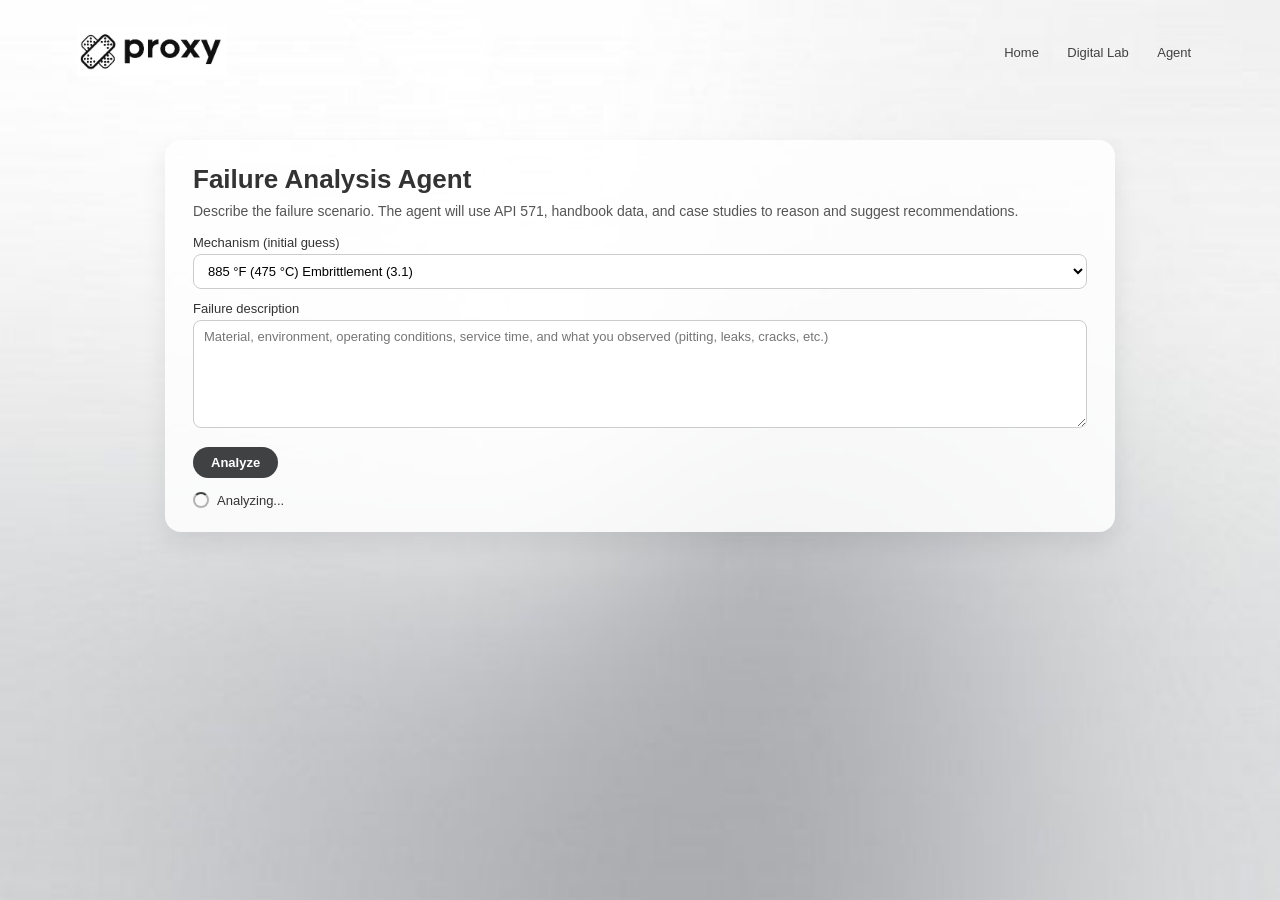
==== frontend/MECC/Agent.html @ 6a32adf0 "Initial commit: Proxy failure-analysis app Reorganized project structure: removed stray files/dirs f" ====
<!DOCTYPE html>
<html lang="en">
    <head>
        <meta charset="utf-8" />
        <meta name="viewport" content="width=device-width, initial-scale=1.0">
        <meta http-equiv="X-UA-Compatible" content="ie=edge">
        <title>Proxy - Agent</title>  
        <link href='https://unpkg.com/boxicons@2.0.9/css/boxicons.min.css' rel='stylesheet'>
        <link rel="preconnect" href="https://fonts.googleapis.com">
        <link rel="preconnect" href="https://fonts.gstatic.com" crossorigin>
        <link href="https://fonts.googleapis.com/css2?family=Montserrat:wght@500;600;700&display=swap" rel="stylesheet">

        <style>
        *{
            margin:0;
            padding:0;
            box-sizing:border-box;
            font-family:"KoHo", sans-serif ;
        }
        body {
            background-repeat: no-repeat;
            background-size: cover;
            justify-content: center;
            align-items: center;
            min-height:100vh ;
            margin:0;
            background: url("whitbg.jpeg") center/cover no-repeat;
            padding-top: 100px;
            font-family: "KoHo", sans-serif;
        }

        .header{
            width:100%;
            top:0;
            position: fixed;
        }
        nav{
            display:flex;
            padding:2% 6%;
            justify-content: space-between;
            align-items: center;
        }

        nav img{
            width:150px;
        }

        .nav-links{
            flex:1;
            text-align: right;
        }

        .nav-links ul li{
            list-style:none;
            display:inline-block;
            padding: 8px 12px;
            position: relative;
        }

        .nav-links ul li a{
            color:#404143;
            text-decoration: none;
            font-size: 13px;
        }
        .nav-links ul li::after{
            content:'' ;
            width:0%;
            height: 2px;
            background: #404143;
            display: block;
            margin:auto;
            transition:0.5s;
        }
        .nav-links ul li:hover::after{
            width:100%;
        }

        /* ---------- Agent section styles ---------- */

        .agent-wrapper{
            max-width: 950px;
            margin: 0 auto;
            margin-top: 40px;
            padding: 24px 28px;
            background: rgba(255,255,255,0.85);
            border-radius: 16px;
            box-shadow: 0 10px 25px rgba(0,0,0,0.08);
        }

        .agent-title{
            font-size: 26px;
            font-weight: 600;
            color:#333;
            margin-bottom: 8px;
        }

        .agent-subtitle{
            font-size: 14px;
            color:#555;
            margin-bottom: 16px;
        }

        .agent-form{
            display:flex;
            flex-direction:column;
            gap: 12px;
        }

        .agent-form label{
            font-size: 13px;
            color:#333;
            font-weight: 500;
        }

        .agent-form select,
        .agent-form textarea{
            width:100%;
            margin-top: 4px;
            padding: 8px 10px;
            border-radius: 8px;
            border:1px solid #ccc;
            font-size: 13px;
            resize: vertical;
            background: #fff;
        }

        .agent-form button{
            align-self:flex-start;
            margin-top: 4px;
            padding: 8px 18px;
            border-radius: 999px;
            border:none;
            cursor:pointer;
            font-size: 13px;
            font-weight: 600;
            background:#404143;
            color:#fff;
            transition: background 0.2s, transform 0.1s;
        }
        .agent-form button:hover{
            background:#2e2f31;
            transform: translateY(-1px);
        }

        .agent-status{
            display:none;
            margin-top: 14px;
            font-size: 13px;
            color:#333;
            display:flex;
            align-items:center;
            gap:8px;
        }

        .agent-spinner{
            width:16px;
            height:16px;
            border-radius:50%;
            border:2px solid #b3b3b3;
            border-top-color:#404143;
            animation: spin 0.8s linear infinite;
        }

        .agent-results{
            display:none;
            margin-top: 22px;
        }

        .agent-section-title{
            font-size: 16px;
            font-weight: 600;
            margin-bottom: 6px;
            color:#333;
        }

        .agent-mechanisms{
            font-size: 13px;
            white-space: pre-wrap;
            background:#f7f7f7;
            border-radius: 10px;
            padding:10px 12px;
            margin-bottom: 16px;
        }

        .agent-recs h4{
            font-size: 14px;
            margin: 10px 0 4px;
            color:#333;
        }

        .agent-recs ul{
            margin-left:18px;
            font-size:13px;
        }

        @keyframes spin {
          to { transform: rotate(360deg); }
        }

        @media (max-width: 768px){
            .agent-wrapper{
                margin: 20px;
                padding:18px;
            }
        }
        </style>
    </head>   
    <body>
        <section class="header">
            <nav>
                <a href="indexx.html"><img src="Logo.jpeg" alt="Proxy logo"></a>
                <div class="nav-links" id="navLinks">
                    <ul>
                        <li><a href="Index.html">Home</a></li>
                        <li><a href="CV.html">Digital Lab</a></li>
                        <li><a href="Agent.html">Agent</a></li>
                    </ul>
                </div>
            </nav>
        </section>

        <!-- Agent content -->
        <section class="page page2">
            <div class="agent-wrapper">
                <h1 class="agent-title">Failure Analysis Agent</h1>
                <p class="agent-subtitle">
                    Describe the failure scenario. The agent will use API&nbsp;571,
                    handbook data, and case studies to reason and suggest recommendations.
                </p>

                <form id="agent-form" class="agent-form">
                    <label>
                        Mechanism (initial guess)
                        <select id="mechanism">
                            <option value="3.1">885 °F (475 °C) Embrittlement (3.1)</option>
                            <option value="3.2">Amine Corrosion (3.2)</option>
                            <option value="3.3">Amine Stress Corrosion Cracking (3.3)</option>
                            <option value="3.4">Ammonia Stress Corrosion Cracking (3.4)</option>
                            <option value="3.5">Ammonium Bisulfide Corrosion (Alkaline Sour Water) (3.5)</option>
                            <option value="3.6">Ammonium Chloride and Amine Hydrochloride Corrosion (3.6)</option>
                            <option value="3.7">Aqueous Organic Acid Corrosion (3.7)</option>
                            <option value="3.8">Atmospheric Corrosion (3.8)</option>
                            <option value="3.9">Boiler Water and Steam Condensate Corrosion (3.9)</option>
                            <option value="3.10">Brine Corrosion (3.10)</option>
                            <option value="3.11">Brittle Fracture (3.11)</option>
                            <option value="3.12">Carbonate Stress Corrosion Cracking (3.12)</option>
                            <option value="3.13">Carburization (3.13)</option>
                            <option value="3.14">Caustic Corrosion (3.14)</option>
                            <option value="3.15">Caustic Stress Corrosion Cracking (3.15)</option>
                            <option value="3.16">Cavitation (3.16)</option>
                            <option value="3.17">Chloride Stress Corrosion Cracking (3.17)</option>
                            <option value="3.18">CO₂ Corrosion (3.18)</option>
                            <option value="3.19">Concentration Cell Corrosion (3.19)</option>
                            <option value="3.20">Cooling Water Corrosion (3.20)</option>
                            <option value="3.21">Corrosion Fatigue (3.21)</option>
                            <option value="3.22">Corrosion Under Insulation (CUI) (3.22)</option>
                            <option value="3.23">Creep and Stress Rupture (3.23)</option>
                            <option value="3.24">Dealloying (3.24)</option>
                            <option value="3.25">Decarburization (3.25)</option>
                            <option value="3.26">Dissimilar Metal Weld Cracking (3.26)</option>
                            <option value="3.27">Erosion / Erosion-Corrosion (3.27)</option>
                            <option value="3.28">Ethanol Stress Corrosion Cracking (3.28)</option>
                            <option value="3.29">Flue Gas Dew Point Corrosion (3.29)</option>
                            <option value="3.30">Fuel Ash Corrosion (3.30)</option>
                            <option value="3.31">Galvanic Corrosion (3.31)</option>
                            <option value="3.32">Gaseous Oxygen-enhanced Ignition and Combustion (3.32)</option>
                            <option value="3.33">Graphitic Corrosion of Cast Irons (3.33)</option>
                            <option value="3.34">Graphitization (3.34)</option>
                            <option value="3.35">High-temperature H₂/H₂S Corrosion (3.35)</option>
                            <option value="3.36">High-temperature Hydrogen Attack (3.36)</option>
                            <option value="3.37">Hydrochloric Acid Corrosion (3.37)</option>
                            <option value="3.38">Hydrofluoric Acid Corrosion (3.38)</option>
                            <option value="3.39">Hydrofluoric Acid Stress Corrosion Cracking of Nickel Alloys (3.39)</option>
                            <option value="3.40">Hydrogen Embrittlement (3.40)</option>
                            <option value="3.41">Hydrogen Stress Cracking in Hydrofluoric Acid (3.41)</option>
                            <option value="3.42">Liquid Metal Embrittlement (3.42)</option>
                            <option value="3.43">Mechanical Fatigue (including Vibration-Induced Fatigue) (3.43)</option>
                            <option value="3.44">Metal Dusting (3.44)</option>
                            <option value="3.45">Microbiologically Influenced Corrosion (MIC) (3.45)</option>
                            <option value="3.46">Naphthenic Acid Corrosion (3.46)</option>
                            <option value="3.47">Nitriding (3.47)</option>
                            <option value="3.48">Oxidation (3.48)</option>
                            <option value="3.49">Oxygenated Process Water Corrosion (3.49)</option>
                            <option value="3.50">Phenol (Carbolic Acid) Corrosion (3.50)</option>
                            <option value="3.51">Phosphoric Acid Corrosion (3.51)</option>
                            <option value="3.52">Polythionic Acid Stress Corrosion Cracking (3.52)</option>
                            <option value="3.53">Refractory Degradation (3.53)</option>
                            <option value="3.54">Stress Relaxation Cracking (Reheat Cracking) (3.54)</option>
                            <option value="3.55">Short-term Overheating-Stress Rupture (3.55)</option>
                            <option value="3.56">Sigma Phase Embrittlement (3.56)</option>
                            <option value="3.57">Soil Corrosion (3.57)</option>
                            <option value="3.58">Sour Water Corrosion (Acidic) (3.58)</option>
                            <option value="3.59">Spheroidization (Softening) (3.59)</option>
                            <option value="3.60">Strain Aging (3.60)</option>
                            <option value="3.61">Sulfidation (3.61)</option>
                            <option value="3.62">Sulfuric Acid Corrosion (3.62)</option>
                            <option value="3.63">Temper Embrittlement (3.63)</option>
                            <option value="3.64">Thermal Fatigue (3.64)</option>
                            <option value="3.65">Thermal Shock (3.65)</option>
                            <option value="3.66">Titanium Hydriding (3.66)</option>
                            <option value="3.67">Wet H₂S Damage (Blistering / HIC / SOHIC / SSC) (3.67)</option>
                        </select>
                    </label>

                    <label>
                        Failure description
                        <textarea id="description" rows="6"
                            placeholder="Material, environment, operating conditions, service time, and what you observed (pitting, leaks, cracks, etc.)"></textarea>
                    </label>

                    <button type="submit">Analyze</button>
                </form>

                <!-- Loading / status -->
                <div id="agent-status" class="agent-status">
                    <div class="agent-spinner"></div>
                    <span id="agent-status-text">Analyzing...</span>
                </div>

                <!-- Results -->
                <div id="agent-results" class="agent-results">
                    <h2 class="agent-section-title">Mechanism assessment</h2>
                    <div id="agent-mechanisms" class="agent-mechanisms"></div>

                    <h2 class="agent-section-title">Recommendations</h2>
                    <div id="agent-recs" class="agent-recs"></div>
                </div>
            </div>
        </section>

        <div style="height:80px;"></div>

        <!-- If you still use script.js for image upload on other pages -->
        <script src="script.js"></script>

        <!-- Agent JS -->
        <script>
        document.addEventListener('DOMContentLoaded', () => {
            const form = document.getElementById('agent-form');
            if (!form) return;

            const statusBox = document.getElementById('agent-status');
            const statusText = document.getElementById('agent-status-text');
            const resultsBox = document.getElementById('agent-results');
            const mechBox = document.getElementById('agent-mechanisms');
            const recsBox = document.getElementById('agent-recs');

            form.addEventListener('submit', async (e) => {
                e.preventDefault();

                const desc = document.getElementById('description').value.trim();
                const mechId = document.getElementById('mechanism').value;

                if (!desc) {
                    alert('Please enter a failure description.');
                    return;
                }

                // show loader
                statusBox.style.display = 'flex';
                statusText.textContent = 'Analyzing...';
                resultsBox.style.display = 'none';

                try {
                    const resp = await fetch('http://127.0.0.1:5000/api/analyze', {
                        method: 'POST',
                        headers: { 'Content-Type': 'application/json' },
                        body: JSON.stringify({
                            description: desc,
                            mechanism_id: mechId
                        })
                    });

                    if (!resp.ok) {
                        let errMsg = 'Server error (' + resp.status + ')';
                        try {
                            const errData = await resp.json();
                            if (errData && errData.error) errMsg = errData.error;
                        } catch (_) {}
                        throw new Error(errMsg);
                    }

                    const data = await resp.json();

                    const mechs = data.mechanisms || [];
                    mechBox.textContent = mechs.map(m =>
                        `${m.name} — ${(m.confidence * 100).toFixed(0)}% confidence\n${m.reasoning}`
                    ).join('\n\n');

                    const rec = data.recommendations || {};
                    const listHtml = (items) => (items || []).map(i => `<li>${i}</li>`).join('');

                    recsBox.innerHTML = `
                        <h4>Immediate actions</h4>
                        <ul>${listHtml(rec.immediate)}</ul>

                        <h4>Medium-term actions</h4>
                        <ul>${listHtml(rec.medium_term)}</ul>

                        <h4>Long-term actions</h4>
                        <ul>${listHtml(rec.long_term)}</ul>

                        <h4>Monitoring</h4>
                        <ul>${listHtml(rec.monitoring)}</ul>

                        <h4>Information gaps</h4>
                        <ul>${listHtml(rec.gaps)}</ul>
                    `;

                    statusText.textContent = 'Analysis complete';
                    resultsBox.style.display = 'block';
                } catch (err) {
                    console.error(err);
                    statusText.textContent = 'Error: ' + err.message;
                }
            });
        });
        </script>
    </body>
</html>
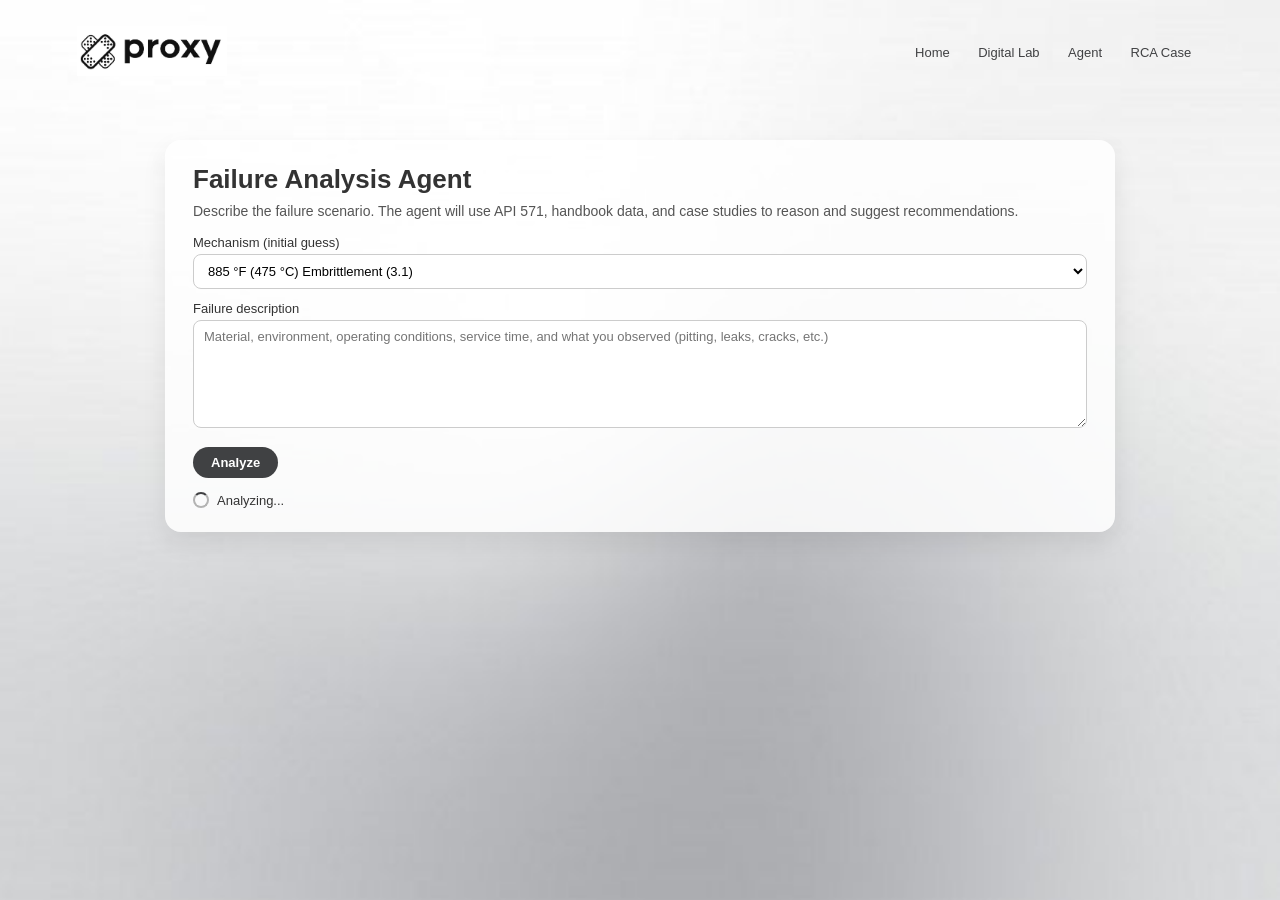
==== commit 205e3276: "Add RCA case page, cap RAG chunk size, and fix demo blockers - frontend: new Case.html covering the " ====
--- a/frontend/MECC/Agent.html
+++ b/frontend/MECC/Agent.html
@@ -214,6 +214,7 @@
                         <li><a href="Index.html">Home</a></li>
                         <li><a href="CV.html">Digital Lab</a></li>
                         <li><a href="Agent.html">Agent</a></li>
+                        <li><a href="Case.html">RCA Case</a></li>
                     </ul>
                 </div>
             </nav>
